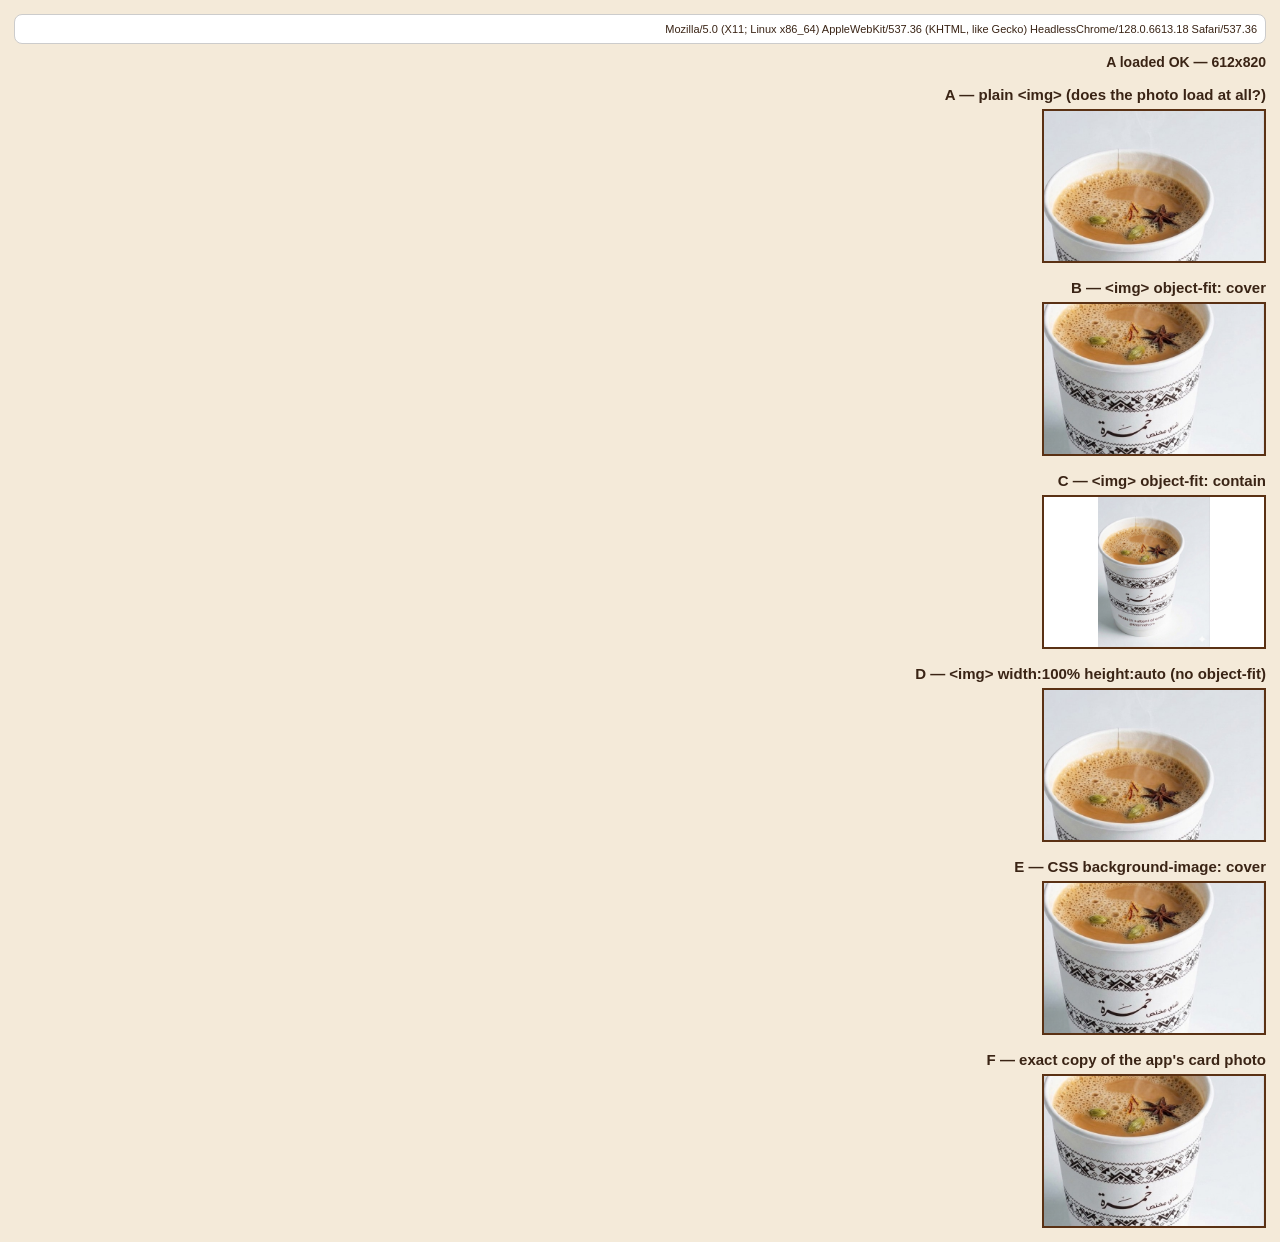
==== test.html @ 785b6a2c "Add photo diagnostic page (test.html) for iOS 12 troubleshooting Standalone page (no service worker)" ====
<!DOCTYPE html>
<html lang="ar" dir="rtl">
<head>
<meta charset="utf-8">
<meta name="viewport" content="width=device-width, initial-scale=1">
<title>Photo diagnostic</title>
<style>
  body { font-family: -apple-system, "Segoe UI", sans-serif; margin: 0; padding: 14px; background: #f4ead9; color: #3a2415; }
  .ua { font-size: 11px; word-break: break-all; background: #fff; padding: 8px; border: 1px solid #ccc; border-radius: 8px; }
  .status { font-weight: bold; margin: 10px 0; font-size: 14px; }
  h2 { font-size: 15px; margin: 16px 0 6px; }
  .box { width: 220px; height: 150px; border: 2px solid #5a3114; background: #fff; overflow: hidden; position: relative; }
  .cover { width: 100%; height: 100%; object-fit: cover; }
  .contain { width: 100%; height: 100%; object-fit: contain; }
  .wauto { width: 100%; height: auto; display: block; }
  .bg { background-size: cover; background-position: center; background-repeat: no-repeat; }
  /* F: exact replica of the app's product thumb */
  .thumbF { display: grid; place-items: center; }
  .thumbF .ph { position: absolute; top: 0; left: 0; width: 100%; height: 100%; object-fit: cover; }
</style>
</head>
<body>
  <div class="ua" id="ua"></div>
  <div class="status" id="status">Loading…</div>

  <h2>A — plain &lt;img&gt; (does the photo load at all?)</h2>
  <div class="box"><img class="wauto" id="imgA" alt=""></div>

  <h2>B — &lt;img&gt; object-fit: cover</h2>
  <div class="box"><img class="cover" id="imgB" alt=""></div>

  <h2>C — &lt;img&gt; object-fit: contain</h2>
  <div class="box"><img class="contain" id="imgC" alt=""></div>

  <h2>D — &lt;img&gt; width:100% height:auto (no object-fit)</h2>
  <div class="box"><img class="wauto" id="imgD" alt=""></div>

  <h2>E — CSS background-image: cover</h2>
  <div class="box bg" id="boxE"></div>

  <h2>F — exact copy of the app's card photo</h2>
  <div class="box thumbF"><img class="ph" id="imgF" alt=""></div>

  <script>
    document.getElementById('ua').textContent = navigator.userAgent;
    var src = 'assets/products/karak.jpg?nocache=' + (new Date().getTime());
    var ids = ['imgA','imgB','imgC','imgD','imgF'];
    var errors = 0, done = 0;
    ids.forEach(function (id) {
      var im = document.getElementById(id);
      im.onload = function () { done++; if (id === 'imgA') document.getElementById('status').textContent = 'A loaded OK — ' + im.naturalWidth + 'x' + im.naturalHeight; };
      im.onerror = function () { errors++; im.parentNode.style.background = '#ffd5d5'; document.getElementById('status').textContent = 'IMAGE FAILED TO LOAD (error)'; };
      im.src = src;
    });
    document.getElementById('boxE').style.backgroundImage = "url('" + src + "')";
  </script>
</body>
</html>
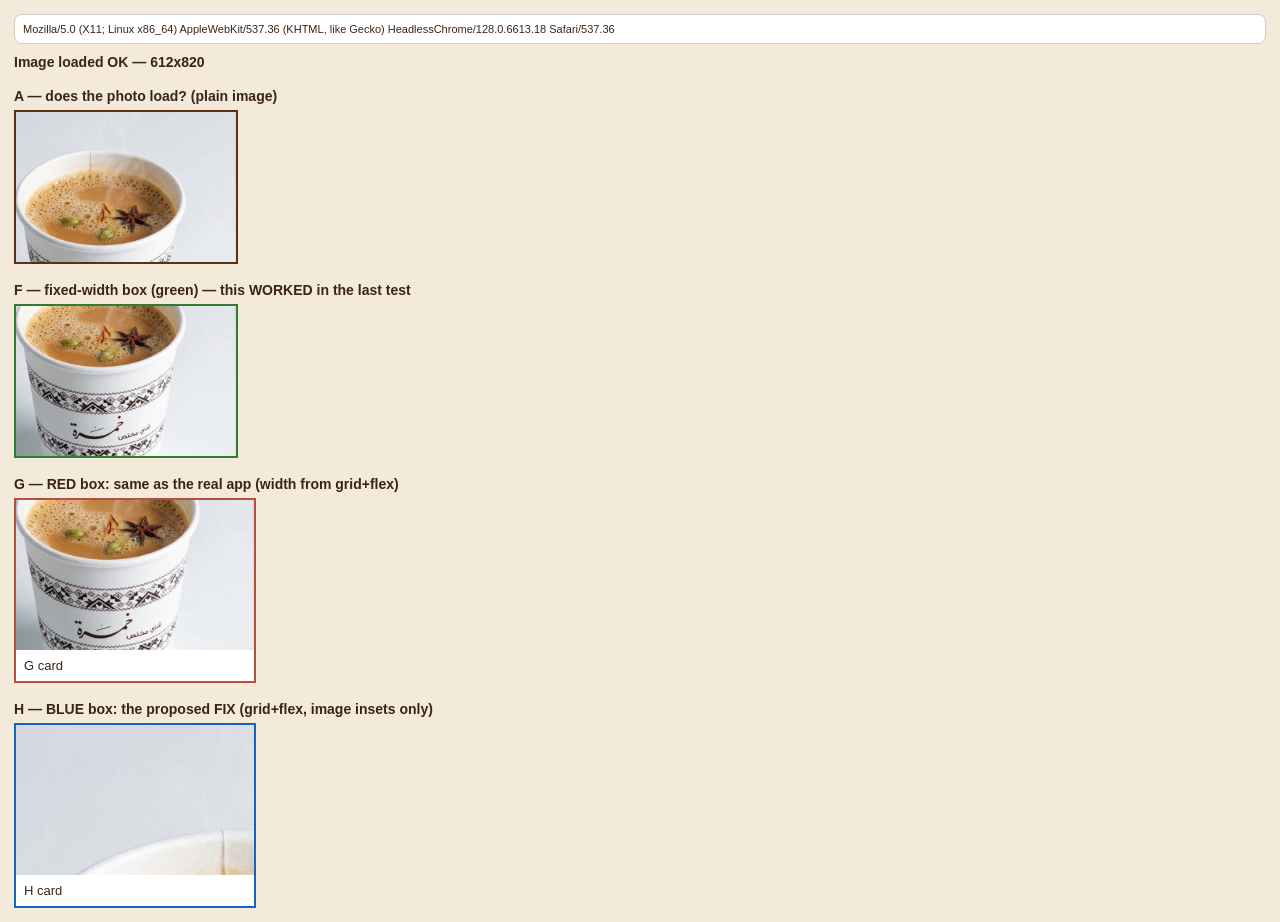
==== commit a42dea34: "Diagnostic 2: reproduce iOS 12 flexbox photo-width bug + test fix Co-Authored-By: Claude Opus 4.8 (1" ====
--- a/test.html
+++ b/test.html
@@ -1,58 +1,63 @@
 <!DOCTYPE html>
-<html lang="ar" dir="rtl">
+<html lang="en" dir="ltr">
 <head>
 <meta charset="utf-8">
 <meta name="viewport" content="width=device-width, initial-scale=1">
-<title>Photo diagnostic</title>
+<title>Photo diagnostic 2</title>
 <style>
   body { font-family: -apple-system, "Segoe UI", sans-serif; margin: 0; padding: 14px; background: #f4ead9; color: #3a2415; }
   .ua { font-size: 11px; word-break: break-all; background: #fff; padding: 8px; border: 1px solid #ccc; border-radius: 8px; }
   .status { font-weight: bold; margin: 10px 0; font-size: 14px; }
-  h2 { font-size: 15px; margin: 16px 0 6px; }
-  .box { width: 220px; height: 150px; border: 2px solid #5a3114; background: #fff; overflow: hidden; position: relative; }
-  .cover { width: 100%; height: 100%; object-fit: cover; }
-  .contain { width: 100%; height: 100%; object-fit: contain; }
-  .wauto { width: 100%; height: auto; display: block; }
-  .bg { background-size: cover; background-position: center; background-repeat: no-repeat; }
-  /* F: exact replica of the app's product thumb */
-  .thumbF { display: grid; place-items: center; }
-  .thumbF .ph { position: absolute; top: 0; left: 0; width: 100%; height: 100%; object-fit: cover; }
+  h2 { font-size: 14px; margin: 18px 0 6px; }
+
+  /* A — does the image load at all */
+  .boxA { width: 220px; height: 150px; border: 2px solid #5a3114; background: #fff; overflow: hidden; }
+  .boxA img { width: 100%; height: auto; display: block; }
+
+  /* F — app technique, but container has an EXPLICIT pixel width (worked before) */
+  .boxF { width: 220px; height: 150px; border: 2px solid #2e7d32; background: #fff; overflow: hidden; position: relative; display: grid; place-items: center; }
+  .boxF .ph { position: absolute; top: 0; left: 0; width: 100%; height: 100%; object-fit: cover; }
+
+  /* G — REPRODUCE the real app: width comes from grid + flex column (suspect) */
+  .gridG { display: grid; grid-template-columns: repeat(auto-fill, minmax(210px, 1fr)); gap: 10px; }
+  .cardG { display: flex; flex-direction: column; border: 2px solid #b4503f; overflow: hidden; background: #fff; }
+  .thumbG { height: 150px; flex: none; position: relative; overflow: hidden; display: grid; place-items: center; background: #fff; }
+  .thumbG .ph { position: absolute; top: 0; left: 0; width: 100%; height: 100%; object-fit: cover; }
+  .cardG .lbl { padding: 8px; font-size: 13px; }
+
+  /* H — THE FIX: same grid+flex layout, but image uses insets only (no width/height) */
+  .gridH { display: grid; grid-template-columns: repeat(auto-fill, minmax(210px, 1fr)); gap: 10px; }
+  .cardH { display: flex; flex-direction: column; border: 2px solid #1565c0; overflow: hidden; background: #fff; }
+  .thumbH { height: 150px; width: 100%; flex: none; position: relative; overflow: hidden; background: #fff; }
+  .thumbH .ph { position: absolute; top: 0; right: 0; bottom: 0; left: 0; object-fit: cover; }
+  .cardH .lbl { padding: 8px; font-size: 13px; }
 </style>
 </head>
 <body>
   <div class="ua" id="ua"></div>
   <div class="status" id="status">Loading…</div>
 
-  <h2>A — plain &lt;img&gt; (does the photo load at all?)</h2>
-  <div class="box"><img class="wauto" id="imgA" alt=""></div>
+  <h2>A — does the photo load? (plain image)</h2>
+  <div class="boxA"><img id="imgA" alt=""></div>
 
-  <h2>B — &lt;img&gt; object-fit: cover</h2>
-  <div class="box"><img class="cover" id="imgB" alt=""></div>
+  <h2>F — fixed-width box (green) — this WORKED in the last test</h2>
+  <div class="boxF"><img class="ph" id="imgF" alt=""></div>
 
-  <h2>C — &lt;img&gt; object-fit: contain</h2>
-  <div class="box"><img class="contain" id="imgC" alt=""></div>
+  <h2>G — RED box: same as the real app (width from grid+flex)</h2>
+  <div class="gridG"><div class="cardG"><div class="thumbG"><img class="ph" id="imgG" alt=""></div><div class="lbl">G card</div></div></div>
 
-  <h2>D — &lt;img&gt; width:100% height:auto (no object-fit)</h2>
-  <div class="box"><img class="wauto" id="imgD" alt=""></div>
-
-  <h2>E — CSS background-image: cover</h2>
-  <div class="box bg" id="boxE"></div>
-
-  <h2>F — exact copy of the app's card photo</h2>
-  <div class="box thumbF"><img class="ph" id="imgF" alt=""></div>
+  <h2>H — BLUE box: the proposed FIX (grid+flex, image insets only)</h2>
+  <div class="gridH"><div class="cardH"><div class="thumbH"><img class="ph" id="imgH" alt=""></div><div class="lbl">H card</div></div></div>
 
   <script>
     document.getElementById('ua').textContent = navigator.userAgent;
     var src = 'assets/products/karak.jpg?nocache=' + (new Date().getTime());
-    var ids = ['imgA','imgB','imgC','imgD','imgF'];
-    var errors = 0, done = 0;
-    ids.forEach(function (id) {
+    ['imgA','imgF','imgG','imgH'].forEach(function (id) {
       var im = document.getElementById(id);
-      im.onload = function () { done++; if (id === 'imgA') document.getElementById('status').textContent = 'A loaded OK — ' + im.naturalWidth + 'x' + im.naturalHeight; };
-      im.onerror = function () { errors++; im.parentNode.style.background = '#ffd5d5'; document.getElementById('status').textContent = 'IMAGE FAILED TO LOAD (error)'; };
+      im.onload = function () { if (id === 'imgA') document.getElementById('status').textContent = 'Image loaded OK — ' + im.naturalWidth + 'x' + im.naturalHeight; };
+      im.onerror = function () { document.getElementById('status').textContent = 'IMAGE FAILED TO LOAD'; };
       im.src = src;
     });
-    document.getElementById('boxE').style.backgroundImage = "url('" + src + "')";
   </script>
 </body>
 </html>
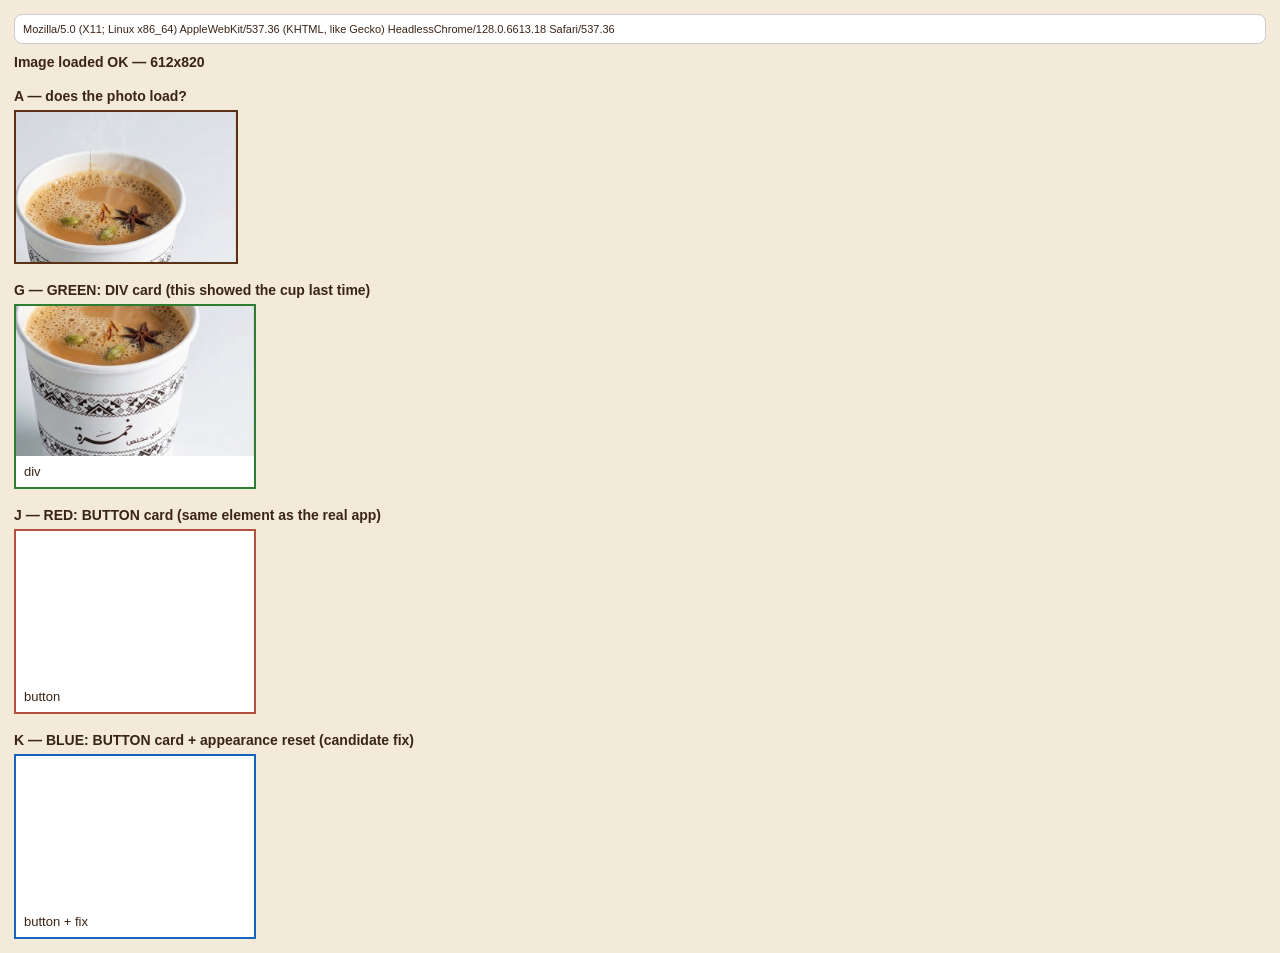
==== commit 1afa7a6d: "Diagnostic 3: test <button> vs <div> card for iOS 12 photo bug Co-Authored-By: Claude Opus 4.8 (1M c" ====
--- a/test.html
+++ b/test.html
@@ -3,56 +3,50 @@
 <head>
 <meta charset="utf-8">
 <meta name="viewport" content="width=device-width, initial-scale=1">
-<title>Photo diagnostic 2</title>
+<title>Photo diagnostic 3</title>
 <style>
   body { font-family: -apple-system, "Segoe UI", sans-serif; margin: 0; padding: 14px; background: #f4ead9; color: #3a2415; }
   .ua { font-size: 11px; word-break: break-all; background: #fff; padding: 8px; border: 1px solid #ccc; border-radius: 8px; }
   .status { font-weight: bold; margin: 10px 0; font-size: 14px; }
   h2 { font-size: 14px; margin: 18px 0 6px; }
 
-  /* A — does the image load at all */
   .boxA { width: 220px; height: 150px; border: 2px solid #5a3114; background: #fff; overflow: hidden; }
   .boxA img { width: 100%; height: auto; display: block; }
 
-  /* F — app technique, but container has an EXPLICIT pixel width (worked before) */
-  .boxF { width: 220px; height: 150px; border: 2px solid #2e7d32; background: #fff; overflow: hidden; position: relative; display: grid; place-items: center; }
-  .boxF .ph { position: absolute; top: 0; left: 0; width: 100%; height: 100%; object-fit: cover; }
+  /* G — DIV card (worked for you) */
+  .gridX { display: grid; grid-template-columns: repeat(auto-fill, minmax(210px, 1fr)); gap: 10px; }
+  .cardDiv { display: flex; flex-direction: column; border: 2px solid #2e7d32; overflow: hidden; background: #fff; }
+  .thumb { height: 150px; flex: none; position: relative; overflow: hidden; display: grid; place-items: center; background: #fff; }
+  .thumb .ph { position: absolute; top: 0; left: 0; width: 100%; height: 100%; object-fit: cover; }
+  .lbl { padding: 8px; font-size: 13px; }
 
-  /* G — REPRODUCE the real app: width comes from grid + flex column (suspect) */
-  .gridG { display: grid; grid-template-columns: repeat(auto-fill, minmax(210px, 1fr)); gap: 10px; }
-  .cardG { display: flex; flex-direction: column; border: 2px solid #b4503f; overflow: hidden; background: #fff; }
-  .thumbG { height: 150px; flex: none; position: relative; overflow: hidden; display: grid; place-items: center; background: #fff; }
-  .thumbG .ph { position: absolute; top: 0; left: 0; width: 100%; height: 100%; object-fit: cover; }
-  .cardG .lbl { padding: 8px; font-size: 13px; }
+  /* J — BUTTON card, exactly like the real app (suspect) */
+  .cardBtn { display: flex; flex-direction: column; border: 2px solid #b4503f; overflow: hidden; background: #fff; padding: 0; color: inherit; font: inherit; text-align: start; cursor: pointer; }
 
-  /* H — THE FIX: same grid+flex layout, but image uses insets only (no width/height) */
-  .gridH { display: grid; grid-template-columns: repeat(auto-fill, minmax(210px, 1fr)); gap: 10px; }
-  .cardH { display: flex; flex-direction: column; border: 2px solid #1565c0; overflow: hidden; background: #fff; }
-  .thumbH { height: 150px; width: 100%; flex: none; position: relative; overflow: hidden; background: #fff; }
-  .thumbH .ph { position: absolute; top: 0; right: 0; bottom: 0; left: 0; object-fit: cover; }
-  .cardH .lbl { padding: 8px; font-size: 13px; }
+  /* K — BUTTON card WITH appearance reset (candidate fix) */
+  .cardBtnFix { display: flex; flex-direction: column; border: 2px solid #1565c0; overflow: hidden; background: #fff; padding: 0; color: inherit; font: inherit; text-align: start; cursor: pointer; -webkit-appearance: none; appearance: none; }
 </style>
 </head>
 <body>
   <div class="ua" id="ua"></div>
   <div class="status" id="status">Loading…</div>
 
-  <h2>A — does the photo load? (plain image)</h2>
+  <h2>A — does the photo load?</h2>
   <div class="boxA"><img id="imgA" alt=""></div>
 
-  <h2>F — fixed-width box (green) — this WORKED in the last test</h2>
-  <div class="boxF"><img class="ph" id="imgF" alt=""></div>
+  <h2>G — GREEN: DIV card (this showed the cup last time)</h2>
+  <div class="gridX"><div class="cardDiv"><div class="thumb"><img class="ph" id="imgG" alt=""></div><div class="lbl">div</div></div></div>
 
-  <h2>G — RED box: same as the real app (width from grid+flex)</h2>
-  <div class="gridG"><div class="cardG"><div class="thumbG"><img class="ph" id="imgG" alt=""></div><div class="lbl">G card</div></div></div>
+  <h2>J — RED: BUTTON card (same element as the real app)</h2>
+  <div class="gridX"><button class="cardBtn"><div class="thumb"><img class="ph" id="imgJ" alt=""></div><div class="lbl">button</div></button></div>
 
-  <h2>H — BLUE box: the proposed FIX (grid+flex, image insets only)</h2>
-  <div class="gridH"><div class="cardH"><div class="thumbH"><img class="ph" id="imgH" alt=""></div><div class="lbl">H card</div></div></div>
+  <h2>K — BLUE: BUTTON card + appearance reset (candidate fix)</h2>
+  <div class="gridX"><button class="cardBtnFix"><div class="thumb"><img class="ph" id="imgK" alt=""></div><div class="lbl">button + fix</div></button></div>
 
   <script>
     document.getElementById('ua').textContent = navigator.userAgent;
     var src = 'assets/products/karak.jpg?nocache=' + (new Date().getTime());
-    ['imgA','imgF','imgG','imgH'].forEach(function (id) {
+    ['imgA','imgG','imgJ','imgK'].forEach(function (id) {
       var im = document.getElementById(id);
       im.onload = function () { if (id === 'imgA') document.getElementById('status').textContent = 'Image loaded OK — ' + im.naturalWidth + 'x' + im.naturalHeight; };
       im.onerror = function () { document.getElementById('status').textContent = 'IMAGE FAILED TO LOAD'; };
